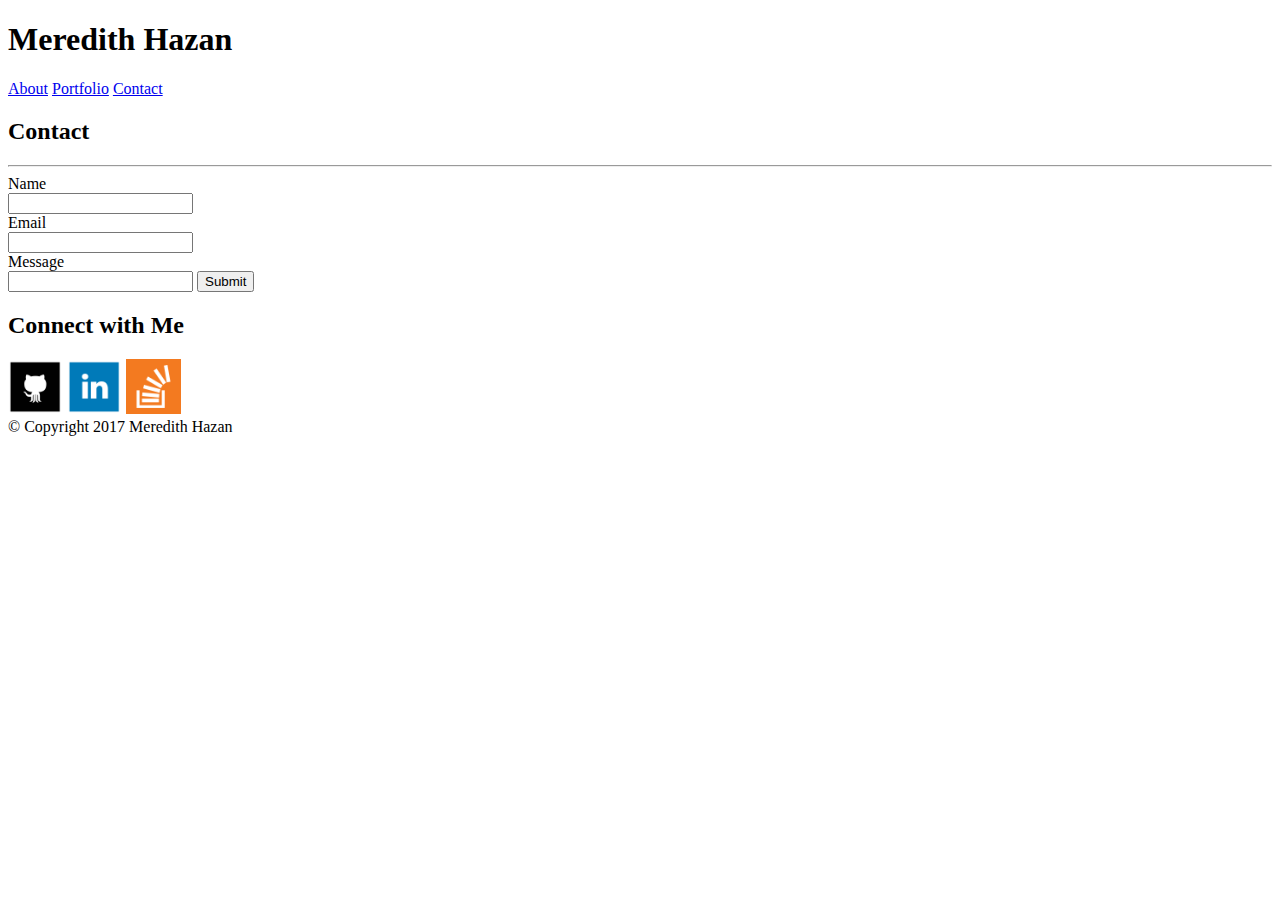
==== contact.html @ f437bc91 "HTML added" ====
<!DOCTYPE html>
<html>
<head>
	<title>MH Portfolio</title>
</head>
<body>

<header id="container">

	<h1>Meredith Hazan</h1>

	<nav id="navlinks">

	   <a href="index.html">About</a>

	   <a href="portfolio.html">Portfolio</a>

	   <a href="#">Contact</a>

	</nav>   

</header>

<section class="main">

    <h2>Contact</h2><hr />
	
	<form>

		Name<br />
		<input type="text" name="name">
		<br />
		Email<br />
		<input type="text" name="email">
		<br />
		Message<br />
		<input type="text" name="message">

		<button>Submit</button>

	</form>
</section>


<section>
	<h2>Connect with Me</h2>

	<a href="https://meredithhazan.github.io/" target="_blank"><img src="assets/images/1493249985_github_square_black.png" alt="Github logo" width="55px"></a>

	<a href="http://www.linkedin.com/in/meredithhazan/" target="_blank"><img src="assets/images/1493250290_linkedin_square_color.png" alt="LinkedIn logo" width="55px"></a>

	<a href="http://stackoverflow.com/users/7692487/meredith-h" target="_blank"><img src="assets/images/1493250399_overflow.png" width="55px" alt="Stack Overflow logo"></a>

 <footer>

	&#x000A9; Copyright 2017 Meredith Hazan
	
   </footer>

   </section>

</body>
</html>
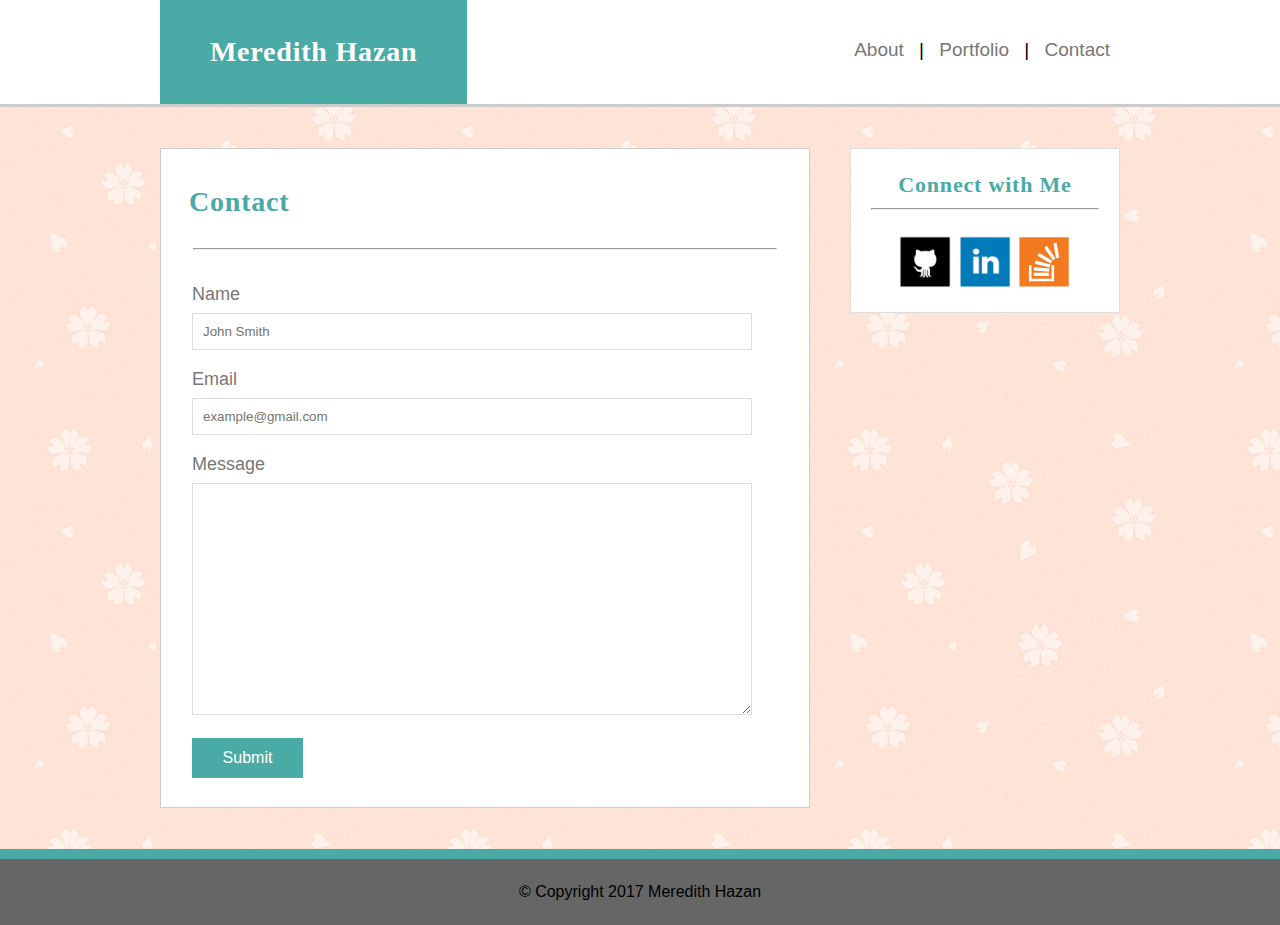
==== commit 083dd9c1: "finished recommended" ====
--- a/contact.html
+++ b/contact.html
@@ -2,62 +2,80 @@
 <html>
 <head>
 	<title>MH Portfolio</title>
+	<link rel="stylesheet" type="text/css" href="assets/css/reset.css">
+	<link rel="stylesheet" type="text/css" href="assets/css/style.css">
+
 </head>
 <body>
 
-<header id="container">
+<section class="container_top">
 
-	<h1>Meredith Hazan</h1>
+   <header>
 
-	<nav id="navlinks">
+	   <h1>Meredith Hazan</h1>
 
-	   <a href="index.html">About</a>
+	   <nav id="menu">
 
-	   <a href="portfolio.html">Portfolio</a>
+	      <a class="menu_links" href="#">About</a> |
 
-	   <a href="#">Contact</a>
+	      <a class="menu_links" href="portfolio.html">Portfolio</a> |
 
-	</nav>   
+	      <a class="menu_links" href="contact.html">Contact</a>
 
-</header>
+	   </nav>
 
-<section class="main">
+   </header>
+</section>   
 
-    <h2>Contact</h2><hr />
+
+<section class="container_main">
+
+    <article class="main">
+
+       <h2>Contact</h2><hr class="longer_line" />
 	
-	<form>
+	   <form class="form">
 
 		Name<br />
-		<input type="text" name="name">
+		<input type="text" name="name" placeholder="John Smith">
 		<br />
 		Email<br />
-		<input type="text" name="email">
+		<input type="text" name="email" placeholder="example@gmail.com">
 		<br />
 		Message<br />
-		<input type="text" name="message">
+		<textarea name="message" rows="14">
+		</textarea>
 
 		<button>Submit</button>
 
-	</form>
-</section>
+	   </form>
 
+	</article>   
 
-<section>
-	<h2>Connect with Me</h2>
+    <aside>   
 
-	<a href="https://meredithhazan.github.io/" target="_blank"><img src="assets/images/1493249985_github_square_black.png" alt="Github logo" width="55px"></a>
+	    <h3>Connect with Me</h3><hr id="shorter_line" />
 
-	<a href="http://www.linkedin.com/in/meredithhazan/" target="_blank"><img src="assets/images/1493250290_linkedin_square_color.png" alt="LinkedIn logo" width="55px"></a>
+	    <a href="https://meredithhazan.github.io/" target="_blank">
+	    <img class="connect_links" src="assets/images/1493249985_github_square_black.png" alt="Github logo" width="55px"></a>
 
-	<a href="http://stackoverflow.com/users/7692487/meredith-h" target="_blank"><img src="assets/images/1493250399_overflow.png" width="55px" alt="Stack Overflow logo"></a>
+	    <a href="http://www.linkedin.com/in/meredithhazan/" target="_blank">
+	    <img class="connect_links" src="assets/images/1493250290_linkedin_square_color.png" alt="LinkedIn logo" width="55px"></a>
 
- <footer>
+	    <a href="http://stackoverflow.com/users/7692487/meredith-h" target="_blank">
+	    <img class="connect_links" src="assets/images/stack-overflow.svg" alt="Stack Overflow logo" width="55"></a>
+	    
+	</aside>  
+
+ </section>	 
+
+   <footer>
 
 	&#x000A9; Copyright 2017 Meredith Hazan
-	
+
    </footer>
 
-   </section>
+</section>
 
 </body>
 </html>--- a/assets/css/style.css
+++ b/assets/css/style.css
@@ -0,0 +1,205 @@
+* {
+	box-sizing: border-box;
+}
+
+body {
+	font-family: 'Arial', 'Helvetica Neue', Helvetica, sans-serif;
+	background-image: url("sakura.png");
+    background-color: #FCDED0;
+    margin: 0;
+}
+
+.container_top {
+	background-color: #fff;
+	border-bottom: 3px solid #ccc;
+    clear: both;
+    overflow: auto;
+    margin: 0;
+   
+    
+
+}
+
+header {
+   width: 960px;
+   margin: 0 auto;
+   
+}
+
+h1, h2, h3 {
+	font-family: 'Georgia', Times, Times New Roman, serif;
+	line-height: .5;
+	letter-spacing: .8px;
+}
+
+h1 {
+	color: #fff;
+	background-color: #4aaaa5;
+	width: 32%;
+	text-align: center;
+	padding: 45px 28px;
+	font-size: 28px;
+	font-weight: bold;
+	float: left;
+
+
+}
+
+
+
+#menu {
+	float: right;
+	padding: 40px 0;
+	text-align: center;
+	font-size: 19px;
+
+
+}
+
+.menu_links {
+	text-decoration: none;
+	color: #777;
+	padding: 10px;
+
+}
+
+.container_main {
+	
+    clear: both;
+    overflow: auto;
+    width: 960px;
+    margin: 21px auto;
+    box-sizing: border-box;
+
+}
+
+.main {
+	width: 650px;
+	box-sizing: border-box;
+	border: 1px solid #ccc;
+	margin: 20px auto 20px auto;
+	background-color: #fff;
+	float: left;
+	padding: 15px 0 2px 0;
+	overflow: auto;
+
+}
+
+h2 {
+	color: #4aaaa5;
+	font-size: 28px;
+	font-weight: bold;
+	padding: 31px 28px;
+	
+}
+
+.longer_line {
+	width: 90%;
+	height: 1px;
+	background-color: #ddd;
+}
+
+.form {
+	float: left;
+	width: 96%;
+	padding: 27px 31px;
+	color: #777;
+    font-size: 18px; 
+	box-sizing: border-box;
+}
+
+input, textarea {
+	width: 100%;
+	border: 1px solid #ddd;
+	padding: 10px;
+	margin: 10px auto 20px auto;
+}
+
+
+button {
+	background-color: #4aaaa5;
+	color: #fff;
+	width: 111px;
+	height: 40px;
+	font-size: 16px;
+	border: none;
+}
+
+#headshot {
+
+	float: left;
+	padding: 20px;
+}
+
+p {
+   color: #777;
+   font-size: 18px;
+   letter-spacing: 2px;
+   line-height: 1.5;
+   padding: 20px;
+   
+}
+
+aside {
+	float: right;
+	width: 270px;
+	background-color: #fff;
+	text-align: center;
+	border: 1px solid #ddd;
+	margin: 20px 0;
+	padding: 20px 0;
+	box-sizing: border-box;
+
+
+}
+
+h3 {
+    color: #4aaaa5;
+	font-size: 22px;
+	font-weight: bold;
+	padding: 10px 0;
+}
+
+#shorter_line {
+	width: 85%;
+	background-color: #777;
+}
+
+.connect_links {
+  margin-top: 16px;
+
+
+}
+
+.portfolio-boxes {
+	float: left;
+	position: relative;
+	margin: 30px 0 0 37px;
+	border: 1px solid #ddd; 
+	;
+}
+
+.text-box {
+	background-color: #4aaaa5;
+	text-align: center;
+	width: 100%;
+	color: #fff;
+	font-size: 16px;
+	padding: 20px;
+	position: absolute;
+	bottom: 10px;
+	box-sizing: border-box;
+	z-index: 1;
+}
+
+
+footer {
+   background-color: #666;
+   text-align: center;
+   border-top: 10px solid #4aaaa5;
+   clear: both;
+   padding: 25px;
+   margin: 0;
+
+
+}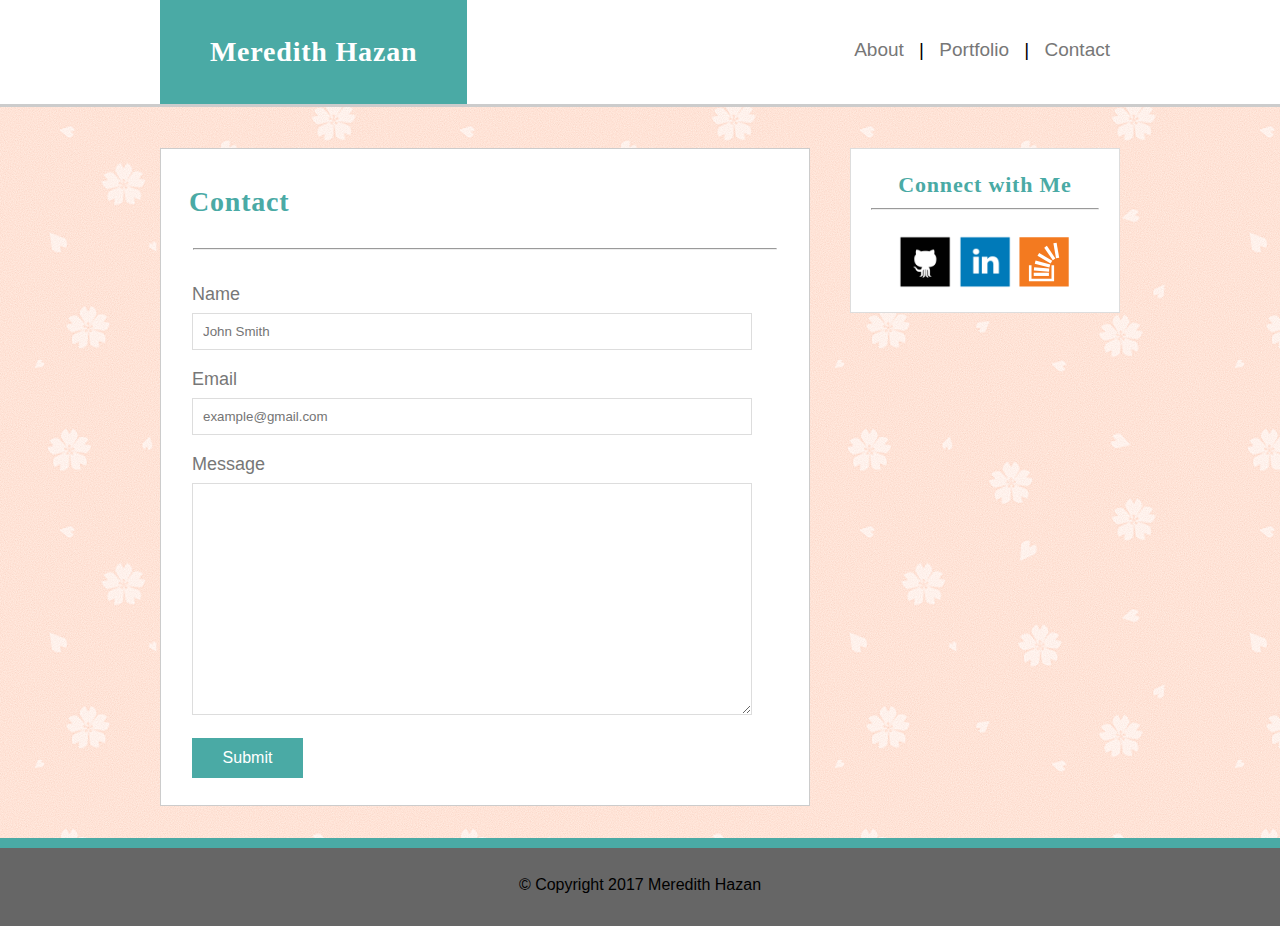
==== commit 3a4c79c3: "link corrections" ====
--- a/contact.html
+++ b/contact.html
@@ -16,7 +16,7 @@
 
 	   <nav id="menu">
 
-	      <a class="menu_links" href="#">About</a> |
+	      <a class="menu_links" href="index.html">About</a> |
 
 	      <a class="menu_links" href="portfolio.html">Portfolio</a> |
 
@@ -56,7 +56,7 @@
 
 	    <h3>Connect with Me</h3><hr id="shorter_line" />
 
-	    <a href="https://meredithhazan.github.io/" target="_blank">
+	    <a href="https://github.com/meredithhazan" target="_blank">
 	    <img class="connect_links" src="assets/images/1493249985_github_square_black.png" alt="Github logo" width="55px"></a>
 
 	    <a href="http://www.linkedin.com/in/meredithhazan/" target="_blank">
@@ -64,7 +64,7 @@
 
 	    <a href="http://stackoverflow.com/users/7692487/meredith-h" target="_blank">
 	    <img class="connect_links" src="assets/images/stack-overflow.svg" alt="Stack Overflow logo" width="55"></a>
-	    
+
 	</aside>  
 
  </section>	 
--- a/assets/css/style.css
+++ b/assets/css/style.css
@@ -1,12 +1,17 @@
 * {
 	box-sizing: border-box;
+}
+
+html {
+	position: relative;
+	min-height: 100%;
 }
 
 body {
 	font-family: 'Arial', 'Helvetica Neue', Helvetica, sans-serif;
 	background-image: url("sakura.png");
     background-color: #FCDED0;
-    margin: 0;
+    margin: 0 0 100px;
 }
 
 .container_top {
@@ -15,15 +20,11 @@
     clear: both;
     overflow: auto;
     margin: 0;
-   
-    
-
 }
 
 header {
    width: 960px;
-   margin: 0 auto;
-   
+   margin: 0 auto;  
 }
 
 h1, h2, h3 {
@@ -41,8 +42,6 @@
 	font-size: 28px;
 	font-weight: bold;
 	float: left;
-
-
 }
 
 
@@ -52,15 +51,16 @@
 	padding: 40px 0;
 	text-align: center;
 	font-size: 19px;
-
-
 }
 
 .menu_links {
 	text-decoration: none;
 	color: #777;
 	padding: 10px;
-
+}
+
+.menu_links:hover {
+	color: #FCDED0;
 }
 
 .container_main {
@@ -70,7 +70,6 @@
     width: 960px;
     margin: 21px auto;
     box-sizing: border-box;
-
 }
 
 .main {
@@ -80,17 +79,15 @@
 	margin: 20px auto 20px auto;
 	background-color: #fff;
 	float: left;
-	padding: 15px 0 2px 0;
+	padding: 15px 0 0;
 	overflow: auto;
-
 }
 
 h2 {
 	color: #4aaaa5;
 	font-size: 28px;
 	font-weight: bold;
-	padding: 31px 28px;
-	
+	padding: 31px 28px;	
 }
 
 .longer_line {
@@ -125,6 +122,10 @@
 	border: none;
 }
 
+button:hover {
+	background-color: #FCDED0;
+}
+
 #headshot {
 
 	float: left;
@@ -136,8 +137,7 @@
    font-size: 18px;
    letter-spacing: 2px;
    line-height: 1.5;
-   padding: 20px;
-   
+   padding: 20px; 
 }
 
 aside {
@@ -149,8 +149,6 @@
 	margin: 20px 0;
 	padding: 20px 0;
 	box-sizing: border-box;
-
-
 }
 
 h3 {
@@ -168,15 +166,17 @@
 .connect_links {
   margin-top: 16px;
 
-
+}
+
+.connect_links:hover {
+	outline: 1.5px solid #ddd;
+  	outline-offset: 3px;
 }
 
 .portfolio-boxes {
 	float: left;
 	position: relative;
 	margin: 30px 0 0 37px;
-	border: 1px solid #ddd; 
-	;
 }
 
 .text-box {
@@ -198,8 +198,11 @@
    text-align: center;
    border-top: 10px solid #4aaaa5;
    clear: both;
-   padding: 25px;
+   padding: 29px;
    margin: 0;
-
-
+   position: absolute;
+    left: 0;
+    bottom: 0;
+    height: 88px;
+    width: 100%;
 }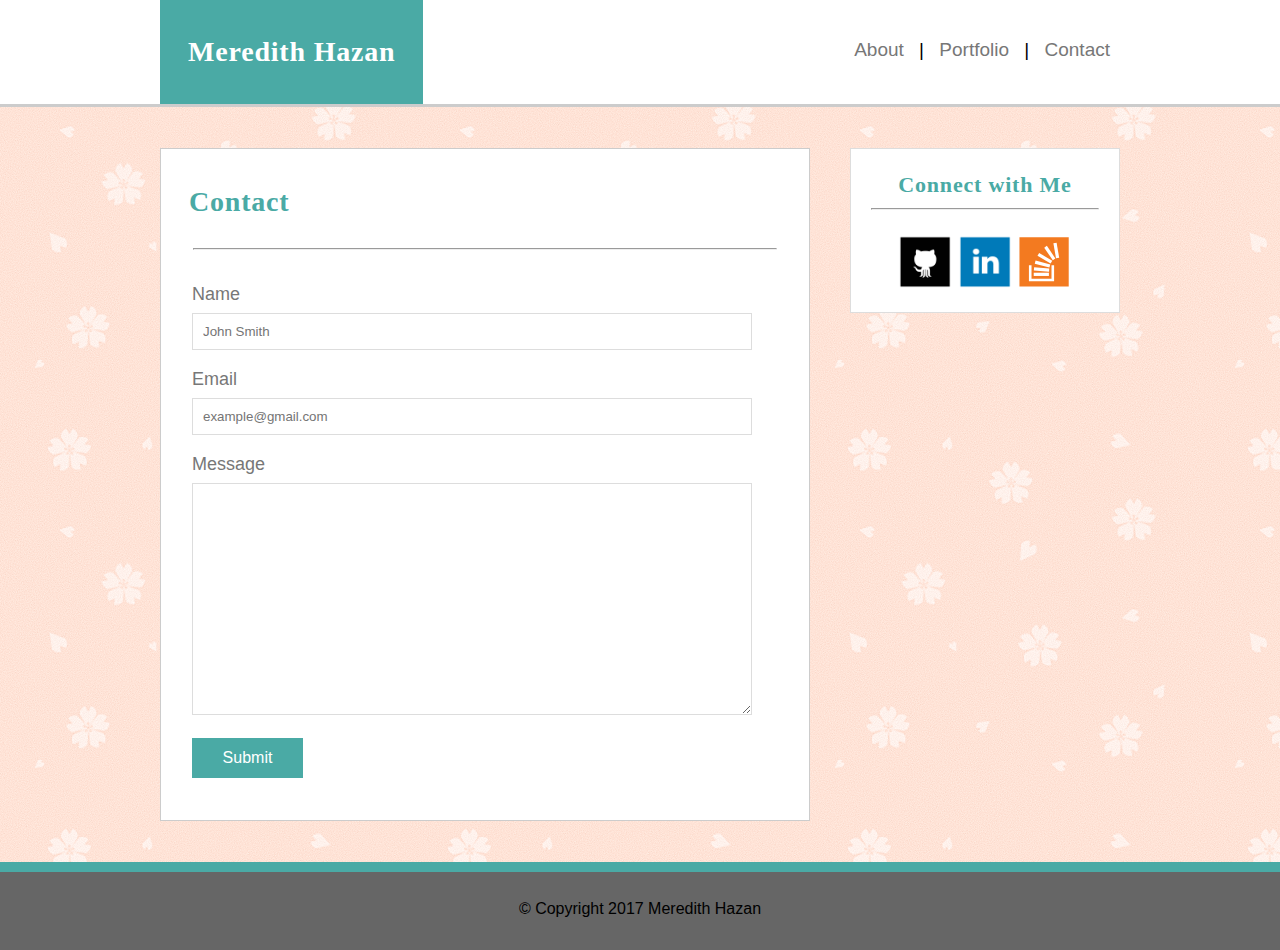
==== commit 22c2e5b8: "adding submodule" ====
--- a/contact.html
+++ b/contact.html
@@ -4,6 +4,7 @@
 	<title>MH Portfolio</title>
 	<link rel="stylesheet" type="text/css" href="assets/css/reset.css">
 	<link rel="stylesheet" type="text/css" href="assets/css/style.css">
+	<meta name="viewport" content="width=device-width, intial-scale=1">
 
 </head>
 <body>
@@ -56,26 +57,32 @@
 
 	    <h3>Connect with Me</h3><hr id="shorter_line" />
 
-	    <a href="https://github.com/meredithhazan" target="_blank">
-	    <img class="connect_links" src="assets/images/1493249985_github_square_black.png" alt="Github logo" width="55px"></a>
+	    <nav id="aside_links">
 
-	    <a href="http://www.linkedin.com/in/meredithhazan/" target="_blank">
-	    <img class="connect_links" src="assets/images/1493250290_linkedin_square_color.png" alt="LinkedIn logo" width="55px"></a>
+	    	<a href="https://github.com/meredithhazan" target="_blank">
+	    		<img class="connect_links" src="assets/images/1493249985_github_square_black.png" alt="Github logo" width="55px">
+	    	</a>
 
-	    <a href="http://stackoverflow.com/users/7692487/meredith-h" target="_blank">
-	    <img class="connect_links" src="assets/images/stack-overflow.svg" alt="Stack Overflow logo" width="55"></a>
+	    	<a href="http://www.linkedin.com/in/meredithhazan/" target="_blank">
+	    		<img class="connect_links" src="assets/images/1493250290_linkedin_square_color.png" alt="LinkedIn logo" width="55px">
+	    	</a>
+
+	    	<a href="http://stackoverflow.com/users/7692487/meredith-h" target="_blank">
+	    		<img class="connect_links" src="assets/images/stack-overflow.svg" alt="Stack Overflow logo" width="55">
+	    	</a>
+	    </nav>
 
 	</aside>  
 
  </section>	 
 
-   <footer>
+ <footer>
 
 	&#x000A9; Copyright 2017 Meredith Hazan
 
-   </footer>
+ </footer>
 
-</section>
+
 
 </body>
 </html>--- a/assets/css/style.css
+++ b/assets/css/style.css
@@ -11,7 +11,8 @@
 	font-family: 'Arial', 'Helvetica Neue', Helvetica, sans-serif;
 	background-image: url("sakura.png");
     background-color: #FCDED0;
-    margin: 0 0 100px;
+    margin: 0 auto;
+   	float: none;
 }
 
 .container_top {
@@ -20,11 +21,12 @@
     clear: both;
     overflow: auto;
     margin: 0;
+    width: inherit;
 }
 
 header {
    width: 960px;
-   margin: 0 auto;  
+   margin: auto;  
 }
 
 h1, h2, h3 {
@@ -36,7 +38,7 @@
 h1 {
 	color: #fff;
 	background-color: #4aaaa5;
-	width: 32%;
+	width: auto;
 	text-align: center;
 	padding: 45px 28px;
 	font-size: 28px;
@@ -44,7 +46,9 @@
 	float: left;
 }
 
-
+a {
+	text-decoration: none;
+}
 
 #menu {
 	float: right;
@@ -79,7 +83,7 @@
 	margin: 20px auto 20px auto;
 	background-color: #fff;
 	float: left;
-	padding: 15px 0 0;
+	padding: 15px 0;
 	overflow: auto;
 }
 
@@ -111,7 +115,6 @@
 	padding: 10px;
 	margin: 10px auto 20px auto;
 }
-
 
 button {
 	background-color: #4aaaa5;
@@ -127,9 +130,8 @@
 }
 
 #headshot {
-
-	float: left;
-	padding: 20px;
+	float: left;
+	margin: 29px;
 }
 
 p {
@@ -163,6 +165,10 @@
 	background-color: #777;
 }
 
+#aside_links {
+
+}
+
 .connect_links {
   margin-top: 16px;
 
@@ -176,22 +182,26 @@
 .portfolio-boxes {
 	float: left;
 	position: relative;
-	margin: 30px 0 0 37px;
+	padding: 20px 0 0 20px;
+	margin-left: 30px;
+}
+
+.portfolio-pics {
+	width: 100%;
 }
 
 .text-box {
 	background-color: #4aaaa5;
 	text-align: center;
-	width: 100%;
+	width: 92.5%;
 	color: #fff;
 	font-size: 16px;
-	padding: 20px;
+	padding: 16px;
 	position: absolute;
 	bottom: 10px;
 	box-sizing: border-box;
 	z-index: 1;
 }
-
 
 footer {
    background-color: #666;
@@ -199,10 +209,138 @@
    border-top: 10px solid #4aaaa5;
    clear: both;
    padding: 29px;
-   margin: 0;
+   margin-top: auto;
    position: absolute;
     left: 0;
-    bottom: 0;
+    /*bottom: 0;*/
     height: 88px;
-    width: 100%;
+    min-width: 100%;
+}
+
+@media screen and (max-width: 980px) {
+ 
+ 	header {
+ 		width: 77%
+ 	}	
+	.container_main {
+		width: 77%;
+	}
+	.main {
+		width: 60%;
+	}
+	.portfolio-boxes {
+		width: 100%;
+		float: none;
+		margin: 0;
+		padding: 15px 30px;
+	}
+	.text-box {
+		width: 86.5%;
+		bottom: 29px;
+	}
+	footer {
+		position: static;
+	}
+ } 
+
+ @media screen and (max-width: 768px) {
+ 	header {
+ 		width: 90%;
+ 	}
+ 	.container_main {
+		width: 90%;
+	}
+	.main {
+		width: 100%;
+	}
+	h2 {
+		padding-left: 30px;
+	}
+ 	aside {
+		float: left;
+		width: 100%;	
+	}
+	h3 {
+		width: 37%;
+		padding: 15px 0;
+	}
+	#shorter-line {
+		width: 90%;
+	}
+	#aside_links {
+		width: 33%;
+	}
+	.portfolio-boxes {
+		position: relative;
+		float: left;
+		width: 47%;
+		margin-left: 14px;
+		padding: 15px 10px;
+	}
+	.text-box {
+		width: 93.8%;
+		bottom: 26px;
+	}
+	footer {
+		position: static;
+	}
+ }
+
+ @media screen and (max-width: 640px) {
+	header {
+		width: 100%;
+	}
+	h1 {
+		width: 100%;
+		font-size: 30px;
+	}	
+	#menu {
+		float: left;
+		width: 100%;
+		font-size: 20px;
+	}
+	.menu_links {
+		padding: 40px 50px;
+
+	}
+	.container_main {
+		width: 90%;
+	}
+	.main {
+		width: 100%;
+	}
+	h2 {
+		padding-left: 33px;
+		font-size: 30px;
+	}
+	#headshot {
+		width: 90%;
+	}
+	p {
+		font-size: 20px;
+	}
+	.portfolio-boxes {
+		width: 100%;
+		float: none;
+		margin: 0;
+		padding: 15px 30px;
+	}
+	.portfolio-pics {
+		width: 100%;
+	}
+	.text-box {
+		font-size: 23px;
+		width: 89.5%;
+		bottom: 42px;
+	}
+	aside {
+		float: left;
+		width: 100%;	
+	}
+	h3, #aside_links {
+		width: 50%;
+	}	
+	footer {
+		position: static;
+	}
 }